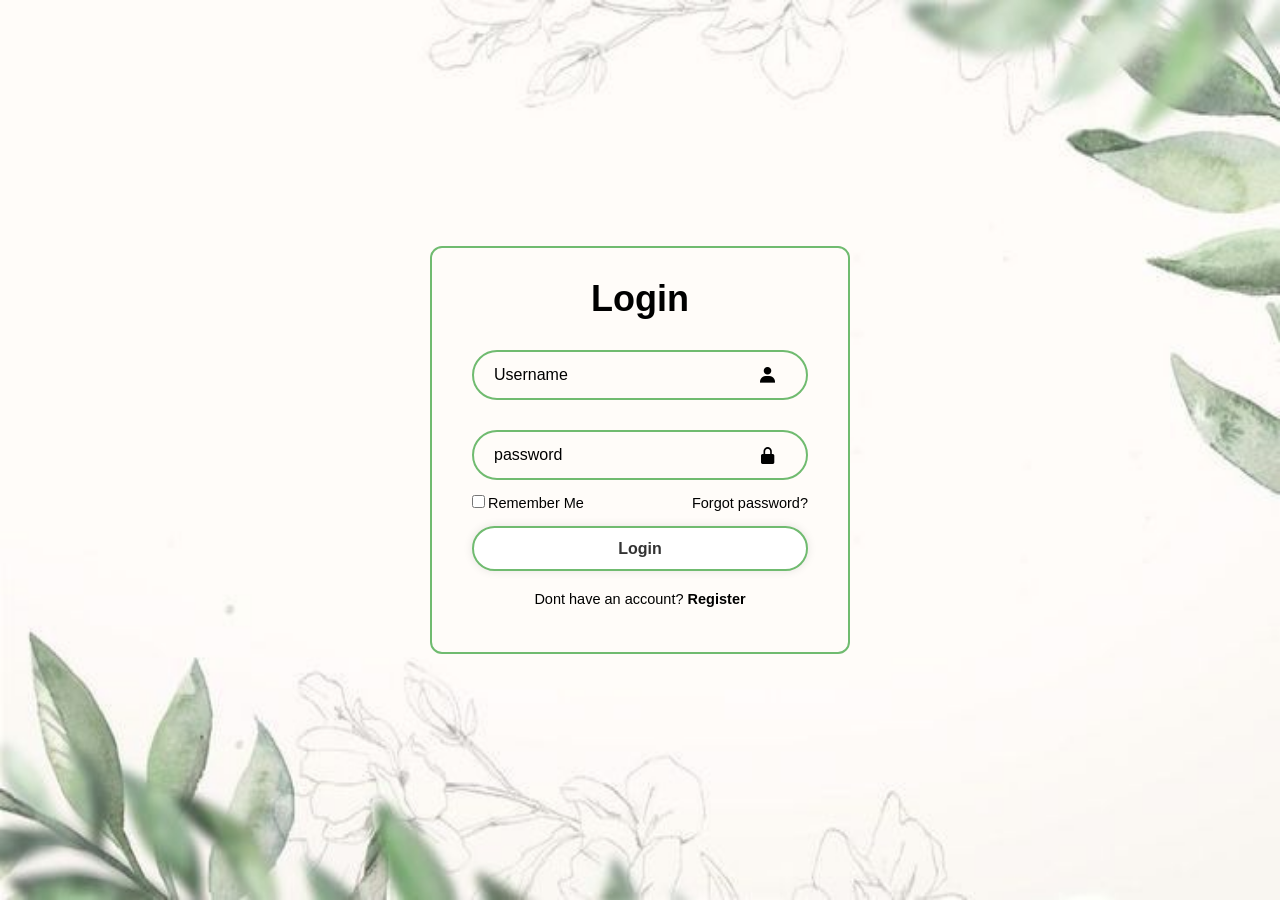
==== login.html @ 350cfb31 "Update login.html" ====
<!DOCTYPE html>
<html lang="en">
<head>
    <meta charset="UTF-8">
    <meta name="viewport" content="width=device-width, initial-scale=1.0">
    <title>Login form</title>
    <link rel="stylesheet" href="./style.css">
    <link href='https://unpkg.com/boxicons@2.1.4/css/boxicons.min.css' rel='stylesheet'>
    <link rel="icon" type="image/png" href="./Nutriicon.jpg">
</head>
<body>
    <div class="wrapper">
        <form action="recipe.html" method="post">
            <h1>Login</h1>
            <div class="input-box">
                <input type="text" placeholder="Username" required>
                <i class='bx bxs-user'></i>
            </div>    
            <div class="input-box">
                <input type="password" placeholder="password" required>
                <i class='bx bxs-lock-alt'></i>
            </div>
            <div class="remember-forgot">
                <label><input type="checkbox">Remember Me</label>
                <a href="#">Forgot password?</a>
            </div>
            <button type="submit" class="btn">Login</button>
            <div class="register-link">
                <p>Dont have an account? <a href="#">Register</a></p>
            </div>
        </form>
    </div>
    
    
</body>
</html>
---- style.css ----
*{
    margin: 0;
    padding: 0;
    box-sizing: border-box;
    font-family: "poppins",sans-serif;
}
body{
    display: flex;
    justify-content: center;
    align-items: center;
    min-height: 100vh;
    background: url(leaf.bg.jpg) no-repeat;
    background-repeat: no-repeat;
    background-attachment: fixed;
    background-size: 100% 100%;
    background-position: center;
}
.wrapper{
    width: 420px;
    background: transparent;
    border: 2px solid rgb(112, 187, 112);
    color: black;
    border-radius: 12px;
    padding: 30px 40px;
}
.wrapper h1{
    font-size: 36px;
    text-align: center;
}
.wrapper .input-box{
    position: relative;
    width: 100%;
    height: 50px;
    margin: 30px 0;
}
.input-box input{
    width: 100%;
    height: 100%;
    background: transparent;
    border: 2px solid rgb(112, 187, 112);
    outline:none;
    border: 2px solid black(255,255,255, 0.2);
    border-radius: 40px;
    font-size: 16px;
    color: black;
    padding: 20px 45px 20px 20px;
}
.input-box input::placeholder{
    color: black;
}
.input-box i{
    position: absolute;
    right: 20px;
    top: 30%;
    transform: translate(-50%);
    font-size: 20px;
}
.wrapper .remember-forgot{
    display: flex;
    justify-content: space-between;
    font-size: 14.5px;
    margin: -15px 0 15px;
}
.remember-forgot label input{
    accent-color: black;
    margin-right: 3px;
}
.remember-forgot a{
    color: black;
    text-decoration: none;
}
.remember-forgot a:hover{
    text-decoration: underline;
}
.wrapper .btn{
    width: 100%;
    height: 45px;
    background: #fff;
    border: 2px solid rgb(112, 187, 112);
    outline: none;
    border-radius: 40px;
    box-shadow: 0 0 10px rgba(0,0,0, .1);
    cursor: pointer;
    font-size: 16px;
    color: #333;
    font-weight: 600;
}
.wrapper .register-link{
    font-size: 14.5px;
    text-align: center;
    margin: 20px 0 15px;
}
.register-link p a{
    color: black;
    text-decoration: none;
    font-weight: 600;
}
.register-link p a:hover{
    text-decoration: underline;
}
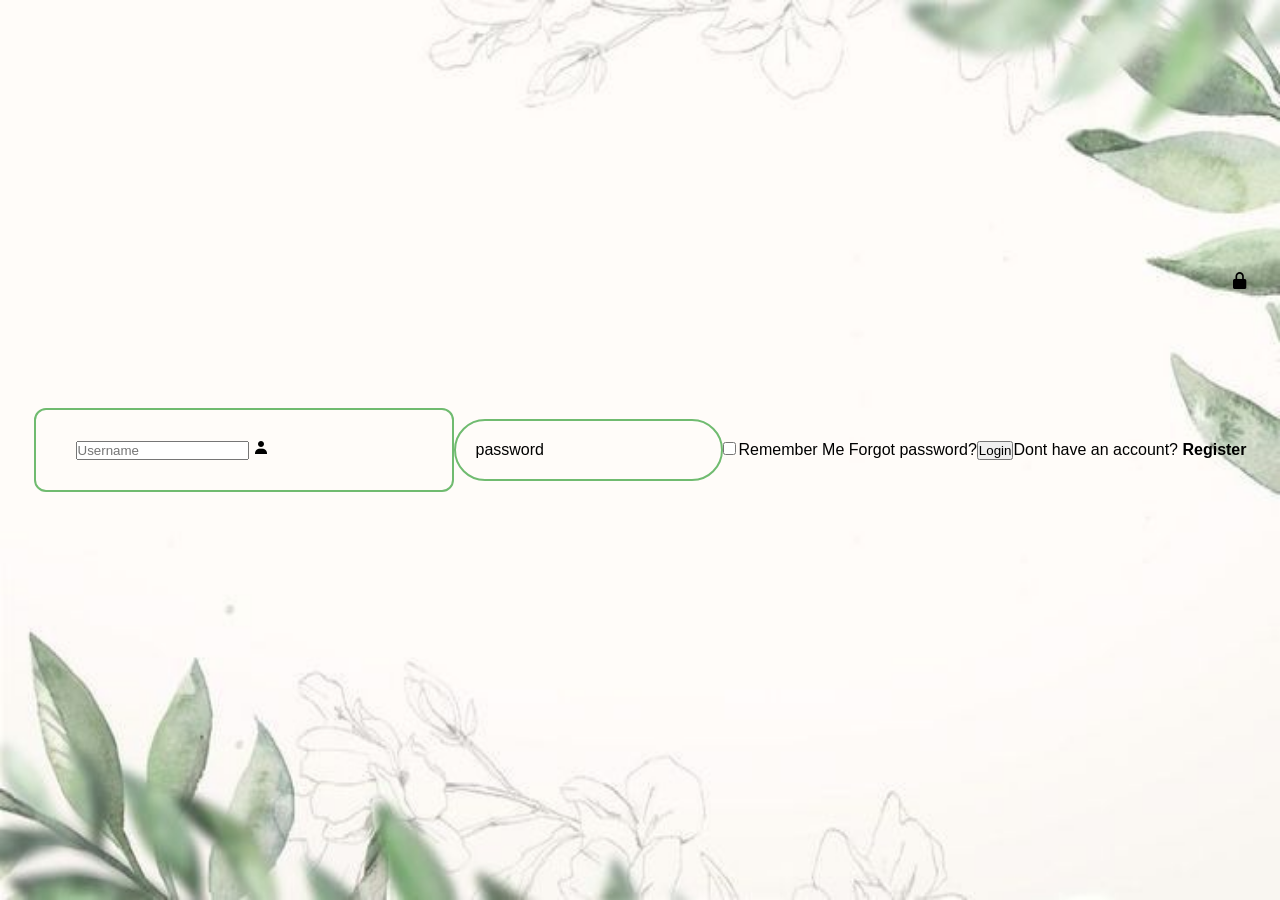
==== commit da85e2a9: "Update login.html" ====
--- a/login.html
+++ b/login.html
@@ -10,7 +10,7 @@
 </head>
 <body>
     <div class="wrapper">
-        <form action="recipe.html" method="post">
+        <form id="loginForm>
             <h1>Login</h1>
             <div class="input-box">
                 <input type="text" placeholder="Username" required>
@@ -30,7 +30,12 @@
             </div>
         </form>
     </div>
-    
+   <script>
+       document.getElementById('loginForm'.addEventListener('submit',function(event){
+           event.preventDefault();
+           window.location.href="recipe.html";
+       });
+   </script> 
     
 </body>
 </html>
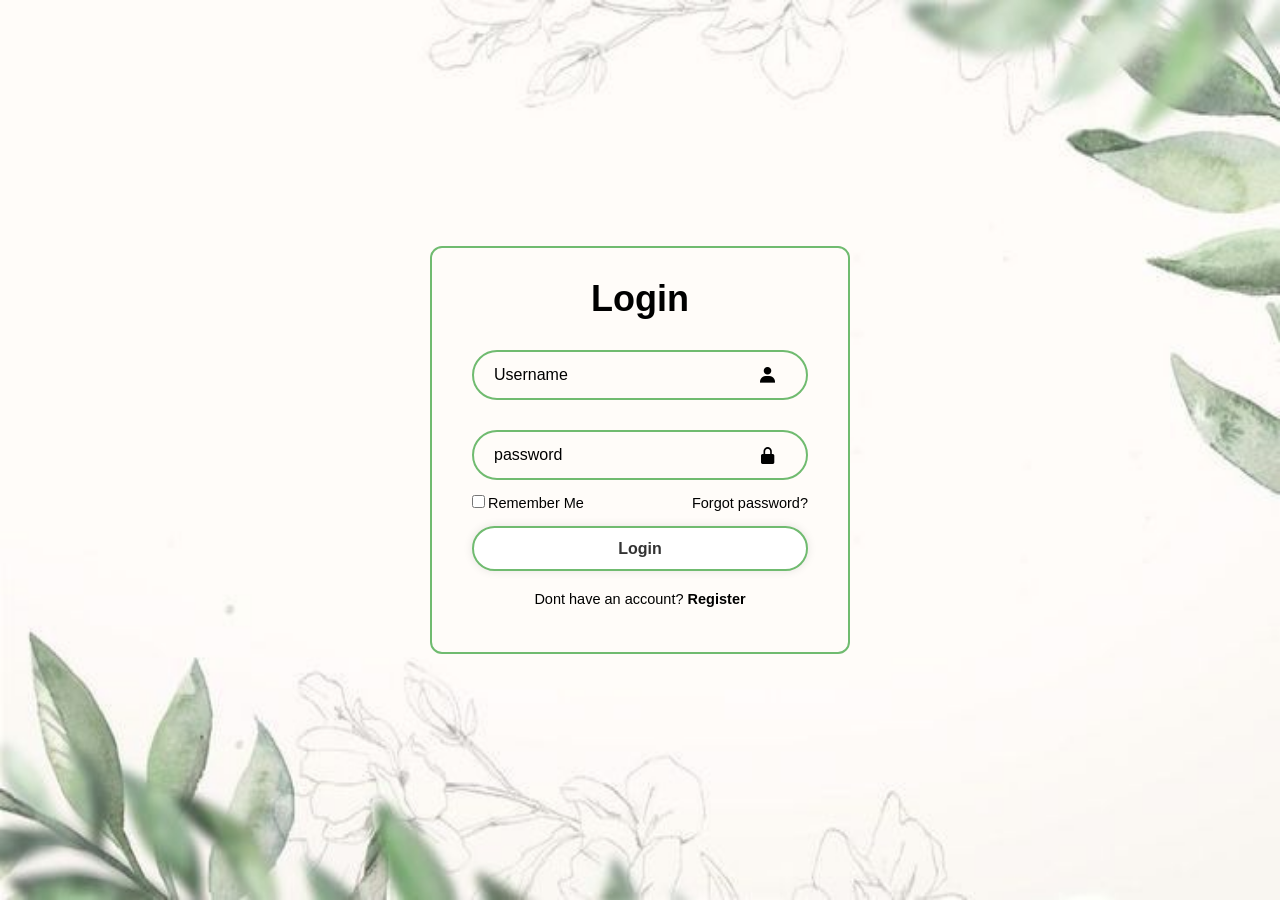
==== commit 3353246d: "Update login.html" ====
--- a/login.html
+++ b/login.html
@@ -10,7 +10,7 @@
 </head>
 <body>
     <div class="wrapper">
-        <form id="loginForm>
+        <form action="./recipe.html" method="get">
             <h1>Login</h1>
             <div class="input-box">
                 <input type="text" placeholder="Username" required>
@@ -30,12 +30,6 @@
             </div>
         </form>
     </div>
-   <script>
-       document.getElementById('loginForm'.addEventListener('submit',function(event){
-           event.preventDefault();
-           window.location.href="recipe.html";
-       });
-   </script> 
     
 </body>
 </html>
